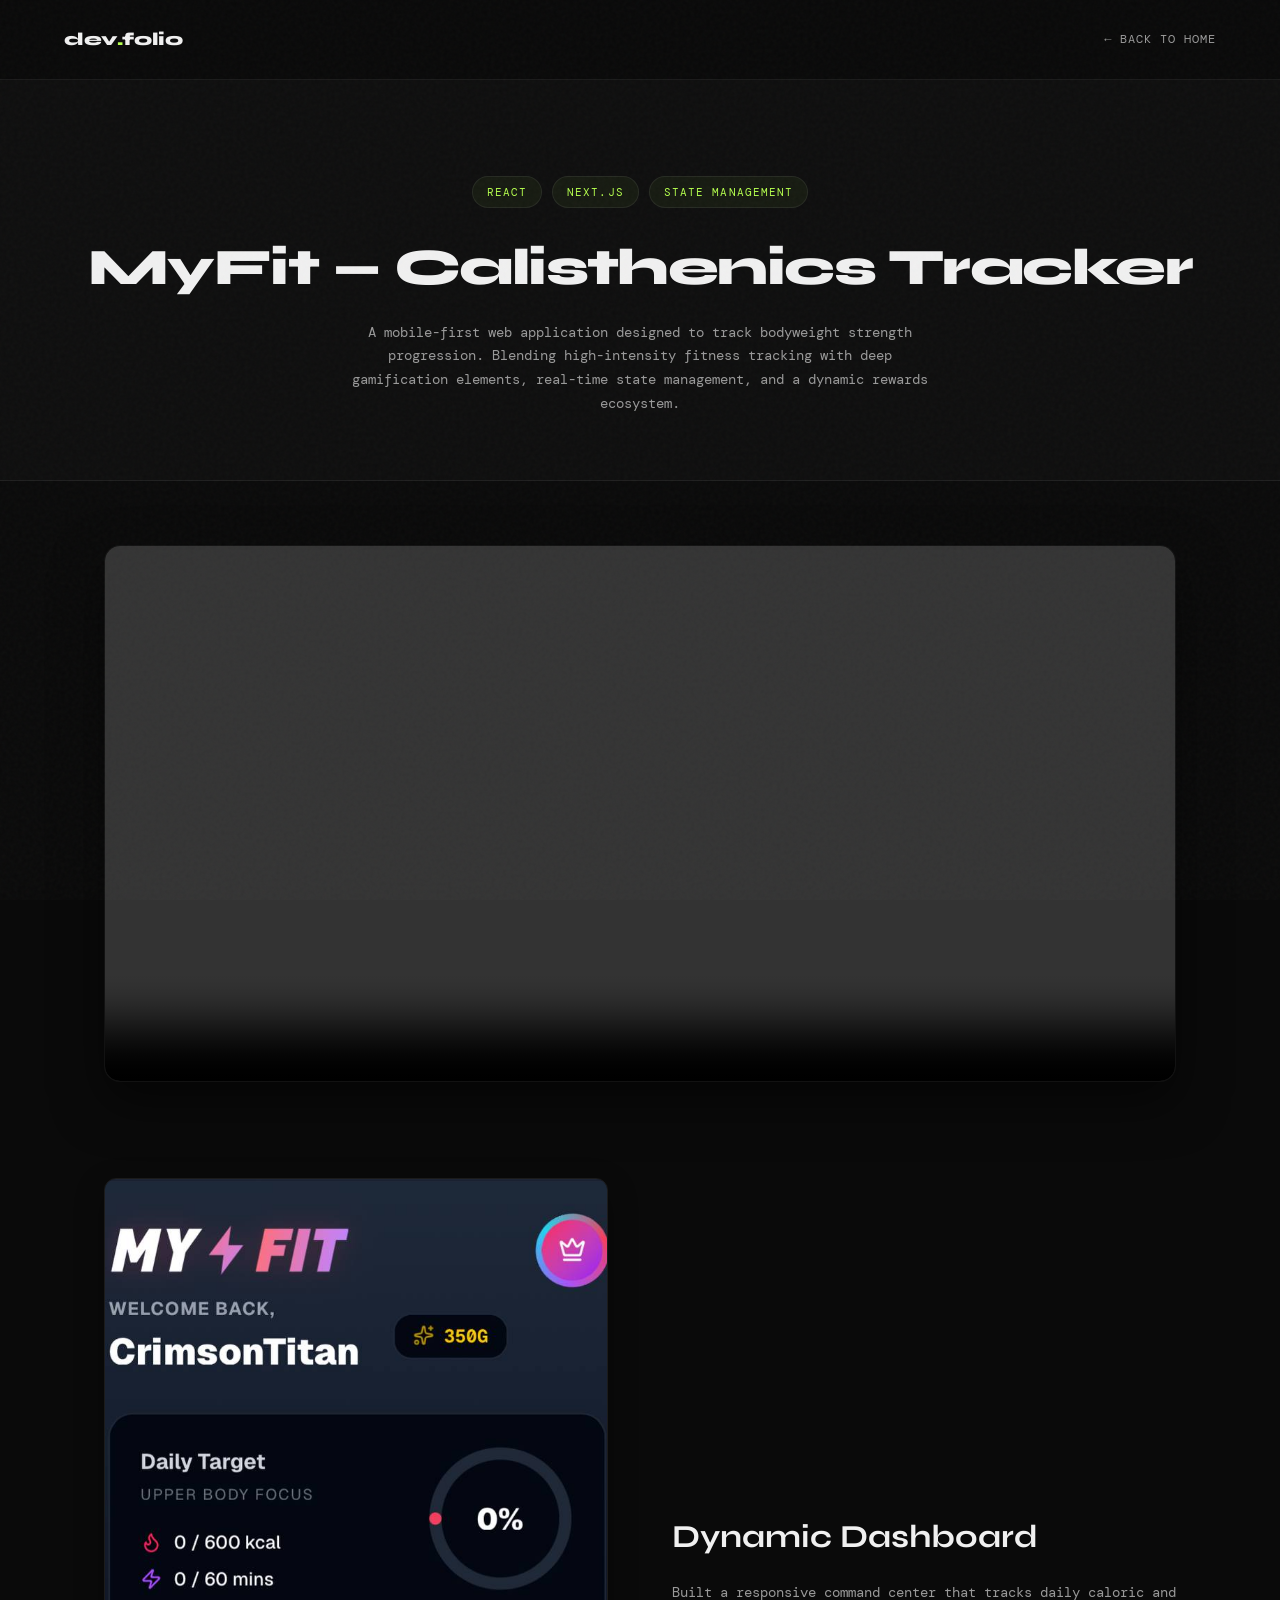
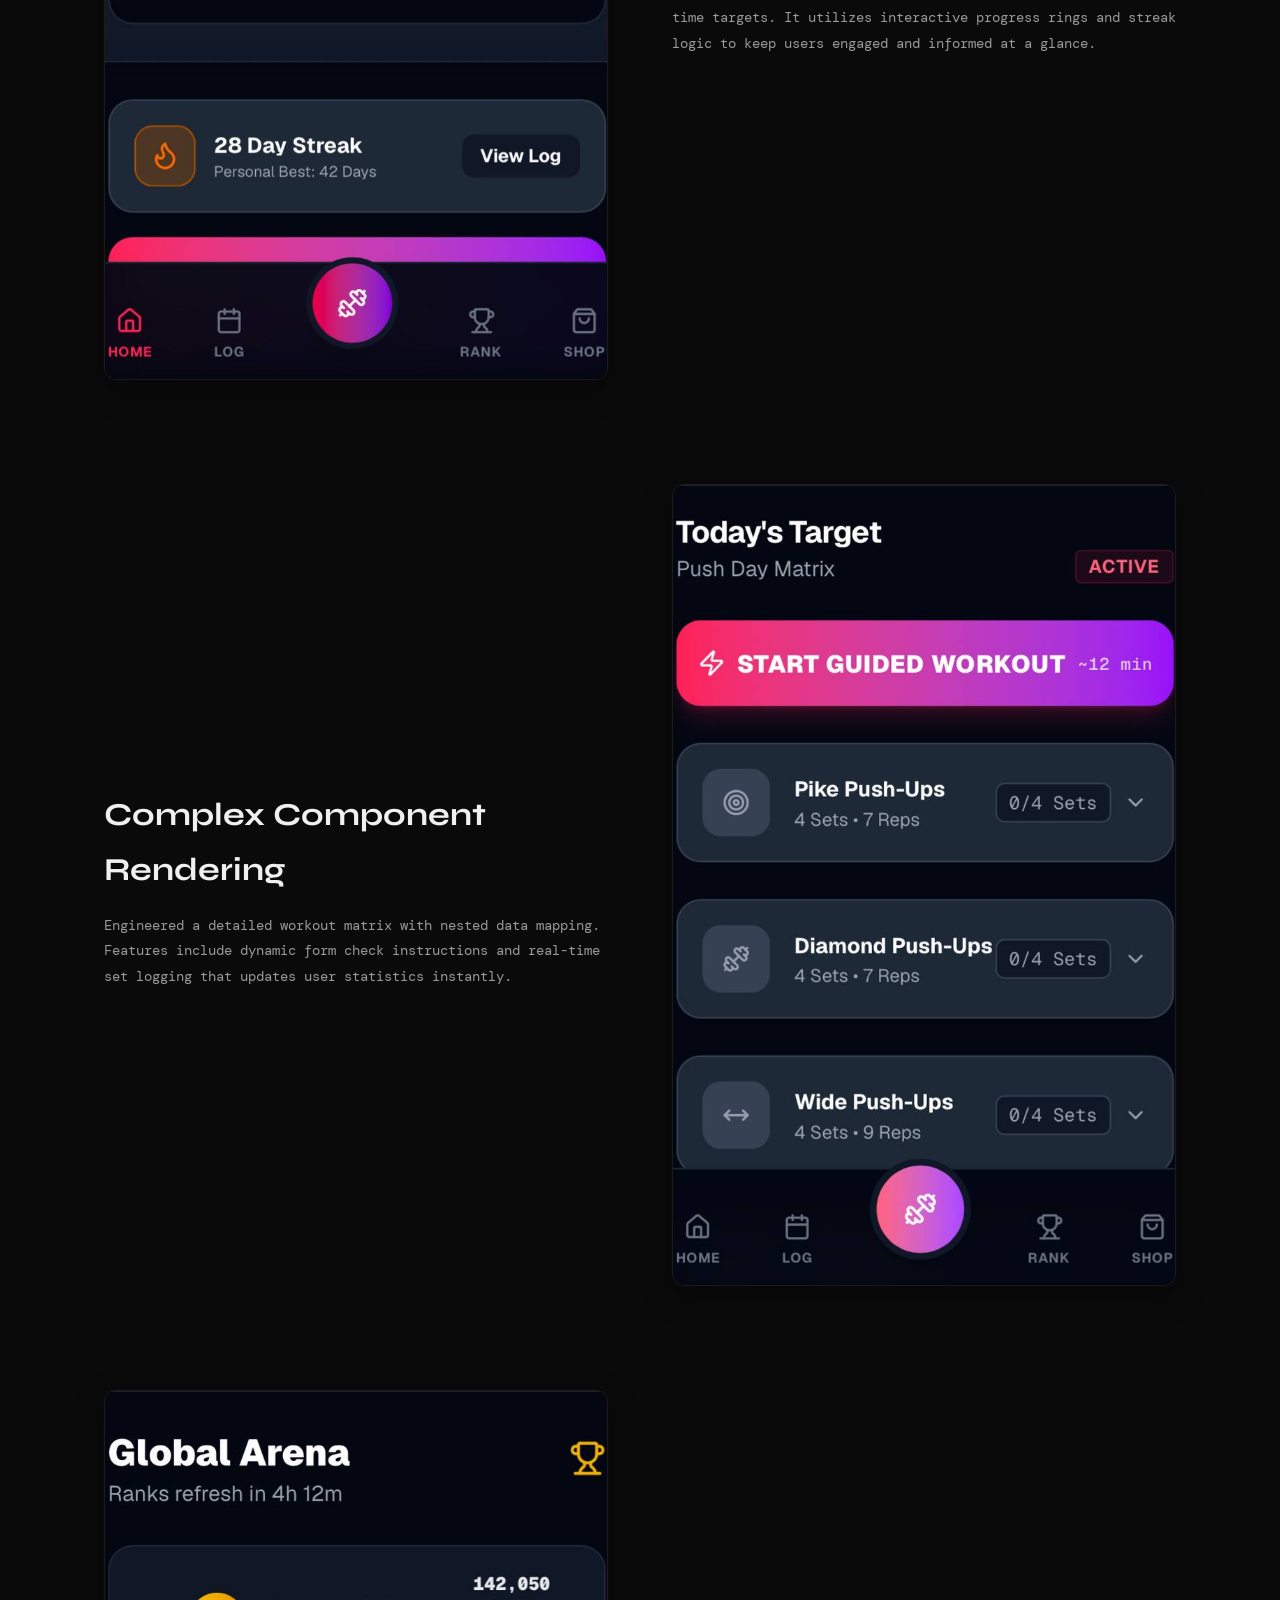
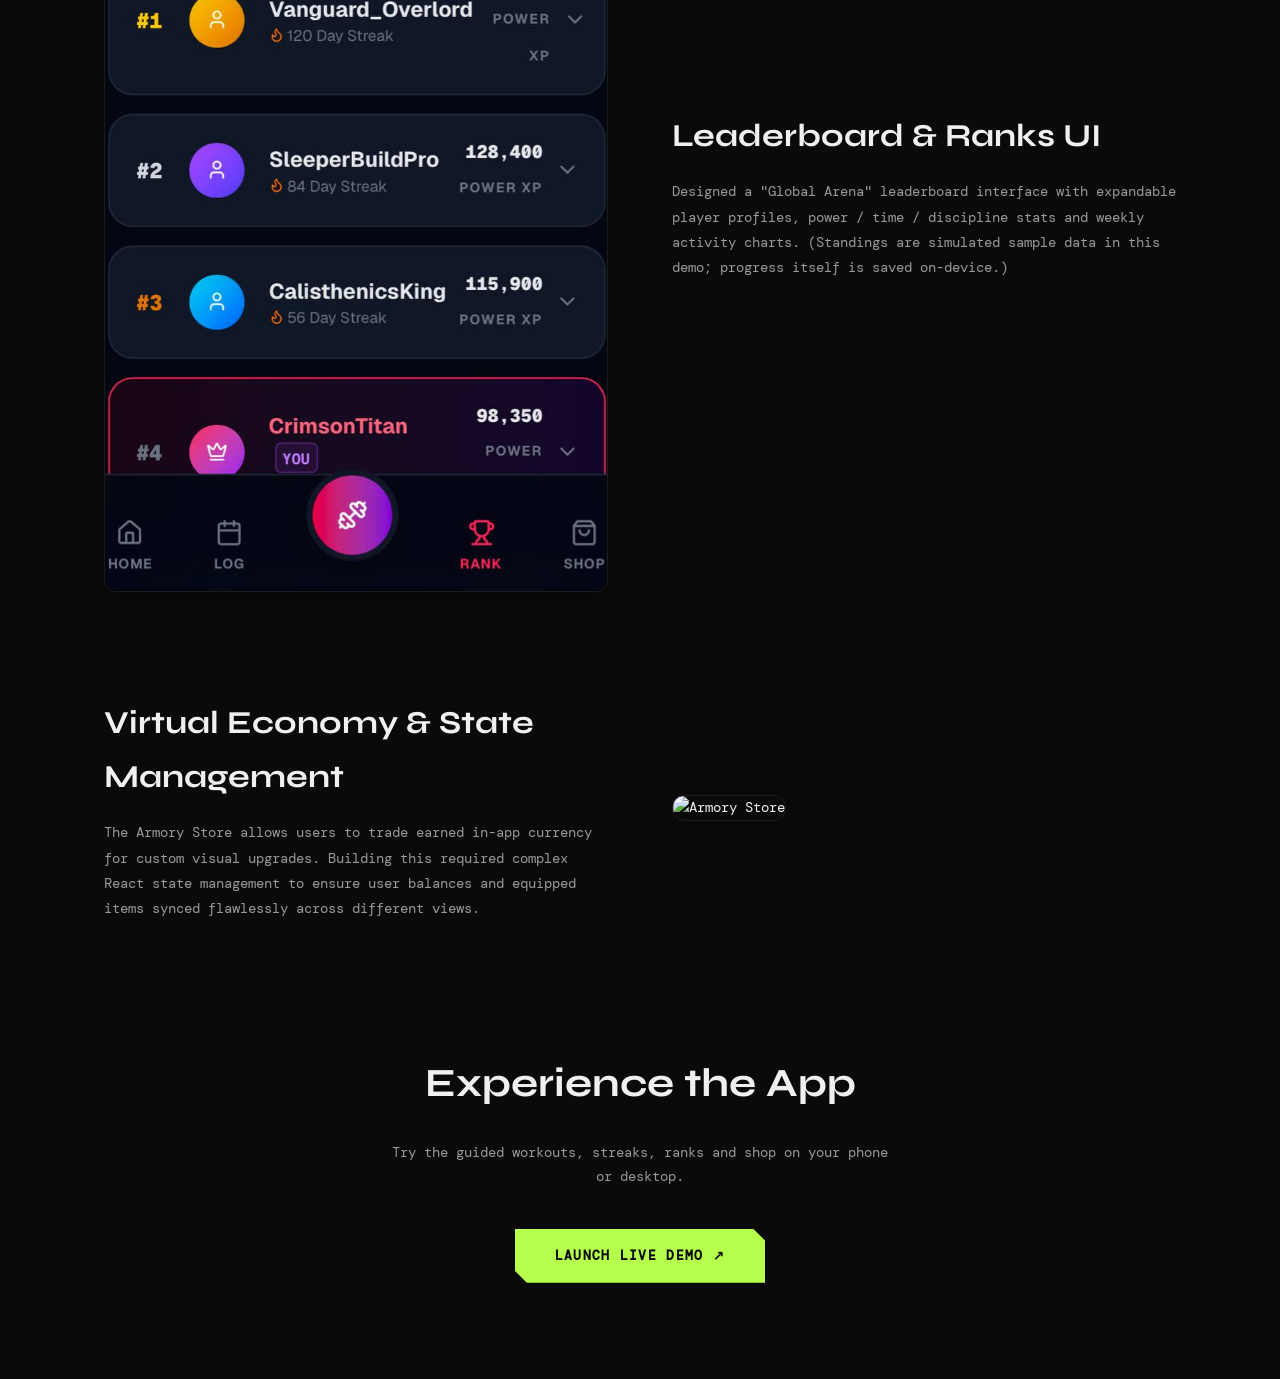
==== work/index.html @ d3188e77 "full update" ====
<!DOCTYPE html>
<html lang="en">
<head>
<meta charset="UTF-8">
<meta name="viewport" content="width=device-width, initial-scale=1.0">
<title>Case Study — Gamified Calisthenics App</title>
<link href="https://fonts.googleapis.com/css2?family=Syne:wght@400;700;800&family=DM+Mono:wght@300;400&display=swap" rel="stylesheet">
<style>
  /* Base styles inherited from main portfolio */
  *, *::before, *::after { box-sizing: border-box; margin: 0; padding: 0; }
  :root {
    --bg-solid: #0a0a0a;
    --bg: rgba(10, 10, 10, 0.65);
    --bg2: rgba(17, 17, 17, 0.68);
    --border: rgba(255,255,255,0.07);
    --accent: #b5ff4d;
    --text: #f0f0f0;
    --muted: #666;
    --muted2: #999;
  }
  html { scroll-behavior: smooth; }
  body { background: #0a0a0a; color: var(--text); font-family: 'DM Mono', monospace; font-size: 14px; line-height: 1.7; overflow-x: hidden; }
  body::before { content: ''; position: fixed; inset: 0; background-image: url("data:image/svg+xml,%3Csvg viewBox='0 0 256 256' xmlns='http://www.w3.org/2000/svg'%3E%3Cfilter id='noise'%3E%3CfeTurbulence type='fractalNoise' baseFrequency='0.9' numOctaves='4' stitchTiles='stitch'/%3E%3C/filter%3E%3Crect width='100%25' height='100%25' filter='url(%23noise)' opacity='0.03'/%3E%3C/svg%3E"); pointer-events: none; z-index: 1000; }
  
  /* Navigation */
  nav { padding: 1.5rem 4rem; display: flex; justify-content: space-between; align-items: center; border-bottom: 1px solid var(--border); background: rgba(10,10,10,0.85); backdrop-filter: blur(12px); position: sticky; top: 0; z-index: 100; }
  .nav-logo { font-family: 'Syne', sans-serif; font-weight: 800; font-size: 18px; color: var(--text); text-decoration: none; }
  .nav-logo span { color: var(--accent); }
  .back-btn { color: var(--muted2); text-decoration: none; font-size: 12px; letter-spacing: 0.08em; text-transform: uppercase; transition: color 0.2s; }
  .back-btn:hover { color: var(--accent); }

  /* Case Study Header */
  .case-header { padding: 6rem 4rem 4rem; text-align: center; border-bottom: 1px solid var(--border); background: var(--bg2); }
  .case-title { font-family: 'Syne', sans-serif; font-size: clamp(2rem, 4vw, 4rem); font-weight: 800; line-height: 1.1; margin-bottom: 1.5rem; letter-spacing: -0.03em; }
  .case-tags { display: flex; justify-content: center; gap: 10px; margin-bottom: 2rem; }
  .case-tag { font-size: 11px; letter-spacing: 0.1em; text-transform: uppercase; padding: 6px 14px; border: 1px solid var(--border); color: var(--accent); background: rgba(181,255,77,0.05); border-radius: 100px; }

  /* Media Container */
  .media-showcase { padding: 4rem; max-width: 1200px; margin: 0 auto; }
  .video-container { width: 100%; border-radius: 16px; overflow: hidden; border: 1px solid var(--border); box-shadow: 0 20px 50px rgba(0,0,0,0.5); margin-bottom: 6rem; background: #000; }
  .video-container video { width: 100%; display: block; }
  
  /* Feature Grid */
  .feature-row { display: grid; grid-template-columns: 1fr 1fr; gap: 4rem; align-items: center; margin-bottom: 6rem; }
  .feature-row:nth-child(even) .feature-text { order: 2; }
  .feature-row:nth-child(even) .feature-img { order: 1; }
  .feature-img img { width: 100%; border-radius: 12px; border: 1px solid var(--border); box-shadow: 0 10px 30px rgba(0,0,0,0.3); }
  .feature-title { font-family: 'Syne', sans-serif; font-size: 2rem; font-weight: 700; color: var(--text); margin-bottom: 1rem; }
  .feature-desc { color: var(--muted2); line-height: 1.8; font-size: 14px; }

  @media (max-width: 768px) {
    nav { padding: 1rem 1.5rem; }
    .case-header, .media-showcase { padding: 3rem 1.5rem; }
    .feature-row { grid-template-columns: 1fr; gap: 2rem; margin-bottom: 4rem; }
    .feature-row:nth-child(even) .feature-text, .feature-row:nth-child(even) .feature-img { order: unset; }
  }
</style>
</head>
<body>

<nav>
  <a href="../index.html" class="nav-logo">dev<span>.</span>folio</a>
  <a href="../index.html" class="back-btn">← Back to Home</a>
</nav>

<header class="case-header">
  <div class="case-tags">
    <span class="case-tag">React</span>
    <span class="case-tag">Next.js</span>
    <span class="case-tag">State Management</span>
  </div>
  <h1 class="case-title">MyFit — Calisthenics Tracker</h1>
  <p style="color: var(--muted2); max-width: 600px; margin: 0 auto;">A mobile-first web application designed to track bodyweight strength progression. Blending high-intensity fitness tracking with deep gamification elements, real-time state management, and a dynamic rewards ecosystem.</p>
</header>

<section class="media-showcase">
  <!-- Main App Video -->
  <div class="video-container">
    <video autoplay loop muted playsinline controls>
      <source src="assets/Screen Recording.mp4" type="video/mp4">
      Your browser does not support the video tag.
    </video>
  </div>

  <!-- Feature 1 -->
  <div class="feature-row">
    <div class="feature-text">
      <h3 class="feature-title">Dynamic Dashboard</h3>
      <p class="feature-desc">Built a responsive command center that tracks daily caloric and time targets. It utilizes interactive progress rings and streak logic to keep users engaged and informed at a glance.</p>
    </div>
    <div class="feature-img">
      <img src="assets/welcome.png" alt="App Dashboard">
    </div>
  </div>

  <!-- Feature 2 -->
  <div class="feature-row">
    <div class="feature-text">
      <h3 class="feature-title">Complex Component Rendering</h3>
      <p class="feature-desc">Engineered a detailed workout matrix with nested data mapping. Features include dynamic form check instructions and real-time set logging that updates user statistics instantly.</p>
    </div>
    <div class="feature-img">
      <img src="assets/workout.png" alt="Workout Matrix">
    </div>
  </div>

  <!-- Feature 3 -->
  <div class="feature-row">
    <div class="feature-text">
      <h3 class="feature-title">Leaderboard & Ranks UI</h3>
      <p class="feature-desc">Designed a "Global Arena" leaderboard interface with expandable player profiles, power / time / discipline stats and weekly activity charts. (Standings are simulated sample data in this demo; progress itself is saved on-device.)</p>
    </div>
    <div class="feature-img">
      <img src="assets/rank.png" alt="Global Arena Leaderboard">
    </div>
  </div>

  <!-- Feature 4 -->
  <div class="feature-row">
    <div class="feature-text">
      <h3 class="feature-title">Virtual Economy & State Management</h3>
      <p class="feature-desc">The Armory Store allows users to trade earned in-app currency for custom visual upgrades. Building this required complex React state management to ensure user balances and equipped items synced flawlessly across different views.</p>
    </div>
    <div class="feature-img">
      <img src="assets/shop.png" alt="Armory Store">
    </div>
  </div>

  <!-- Live Demo CTA (Fixed Position Out of Grid) -->
  <div style="text-align: center; margin-top: 8rem; padding-bottom: 2rem;">
    <h3 style="font-family: 'Syne', sans-serif; font-size: 2.5rem; font-weight: 700; margin-bottom: 1.5rem;">Experience the App</h3>
    <p style="color: var(--muted2); margin-bottom: 2.5rem; max-width: 500px; margin-left: auto; margin-right: auto;">
      Try the guided workouts, streaks, ranks and shop on your phone or desktop.
    </p>
    <a href="https://myfit.us.ci/" target="_blank" rel="noopener noreferrer" style="background: var(--accent); color: #0a0a0a; padding: 16px 40px; font-family: 'DM Mono', monospace; font-size: 13px; font-weight: 700; letter-spacing: 0.1em; text-transform: uppercase; text-decoration: none; display: inline-flex; align-items: center; gap: 10px; transition: transform 0.2s, background 0.2s; clip-path: polygon(0 0, calc(100% - 12px) 0, 100% 12px, 100% 100%, 12px 100%, 0 calc(100% - 12px)); cursor: none;">
      Launch Live Demo ↗
    </a>
  </div>
</section>

</body>
</html>
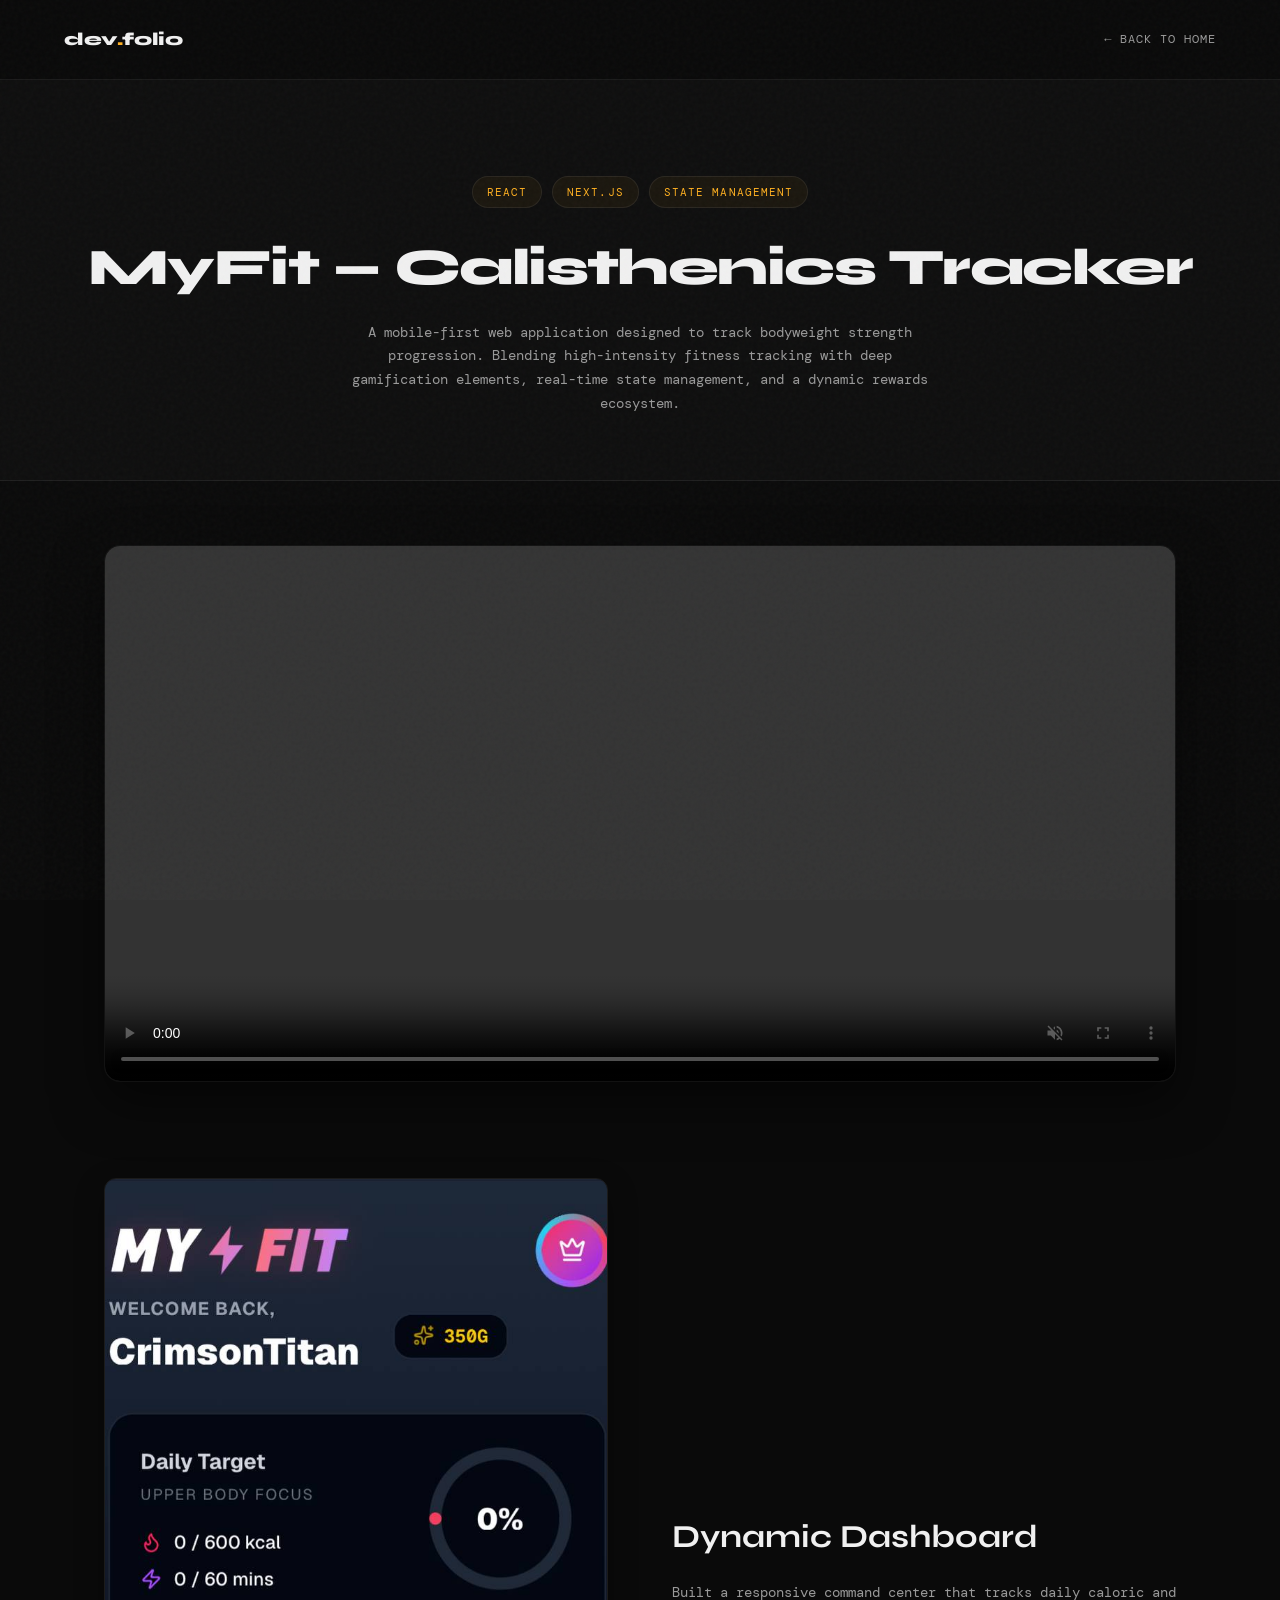
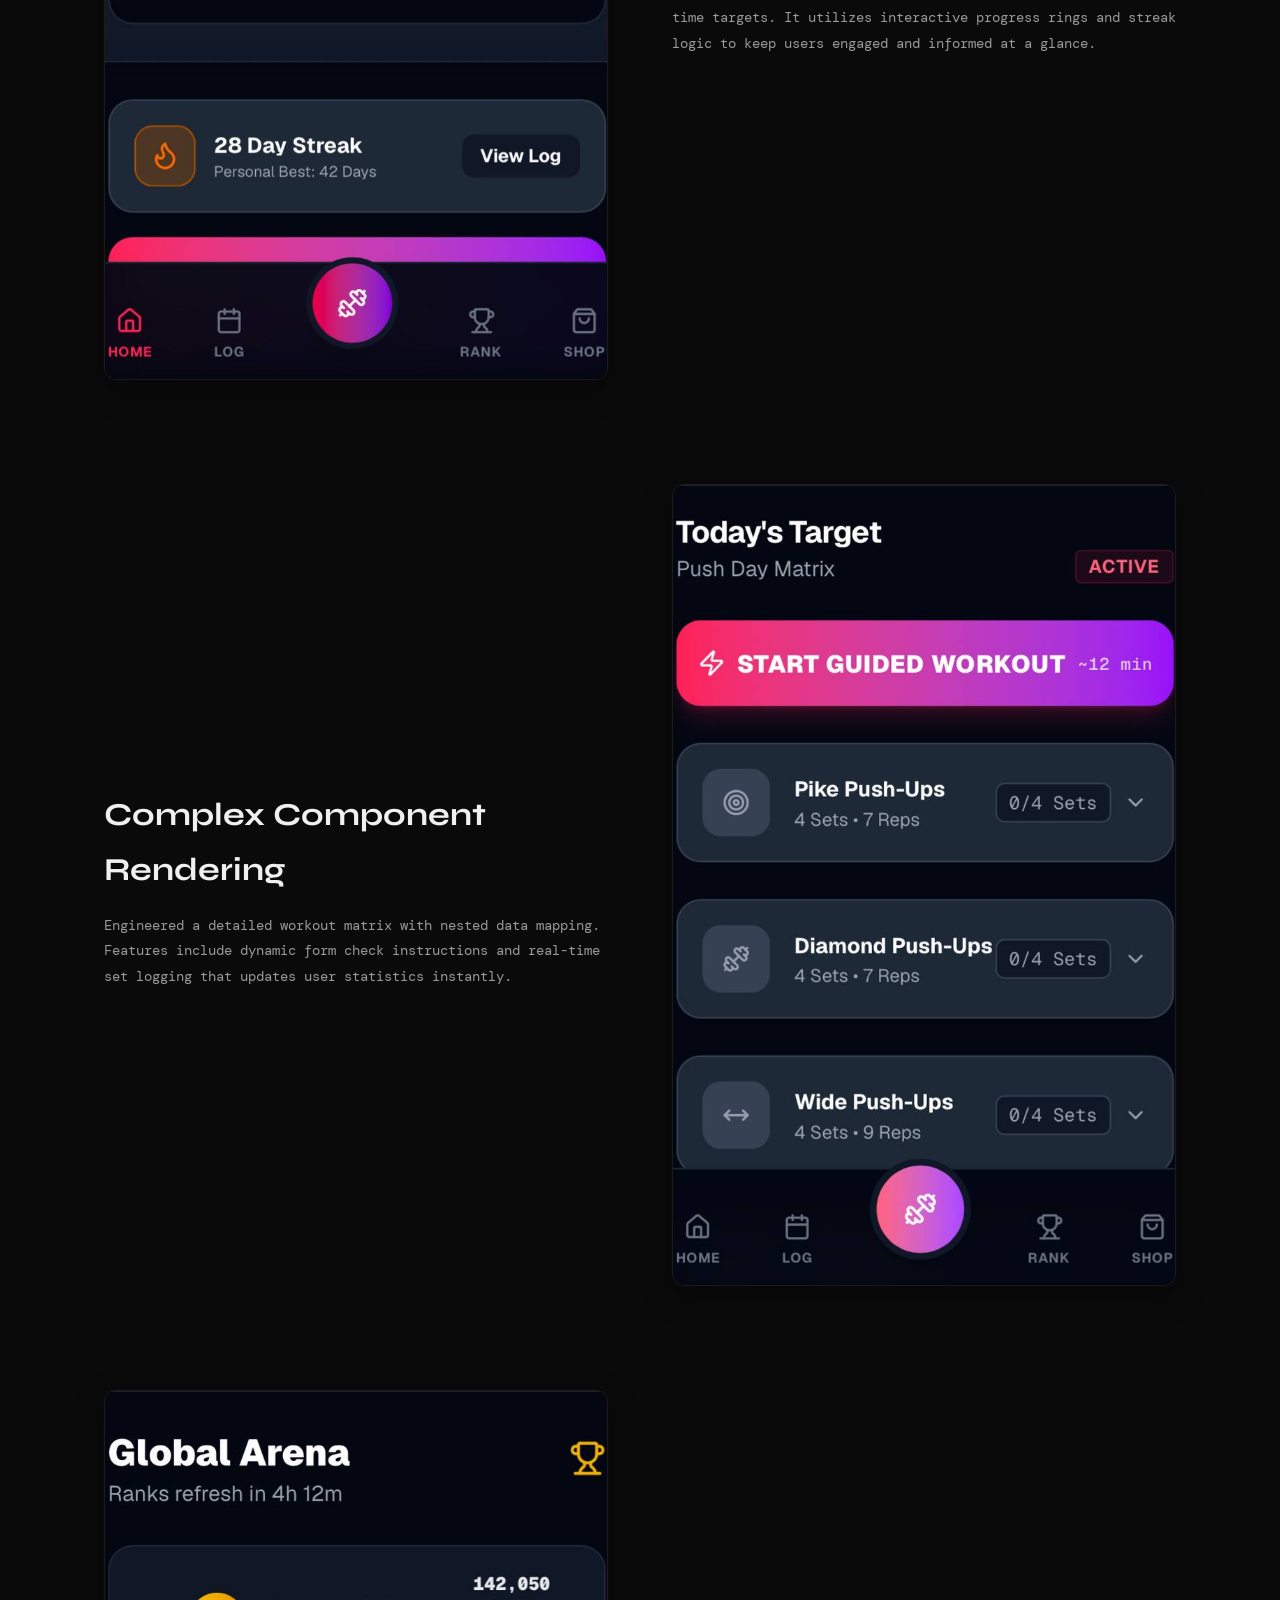
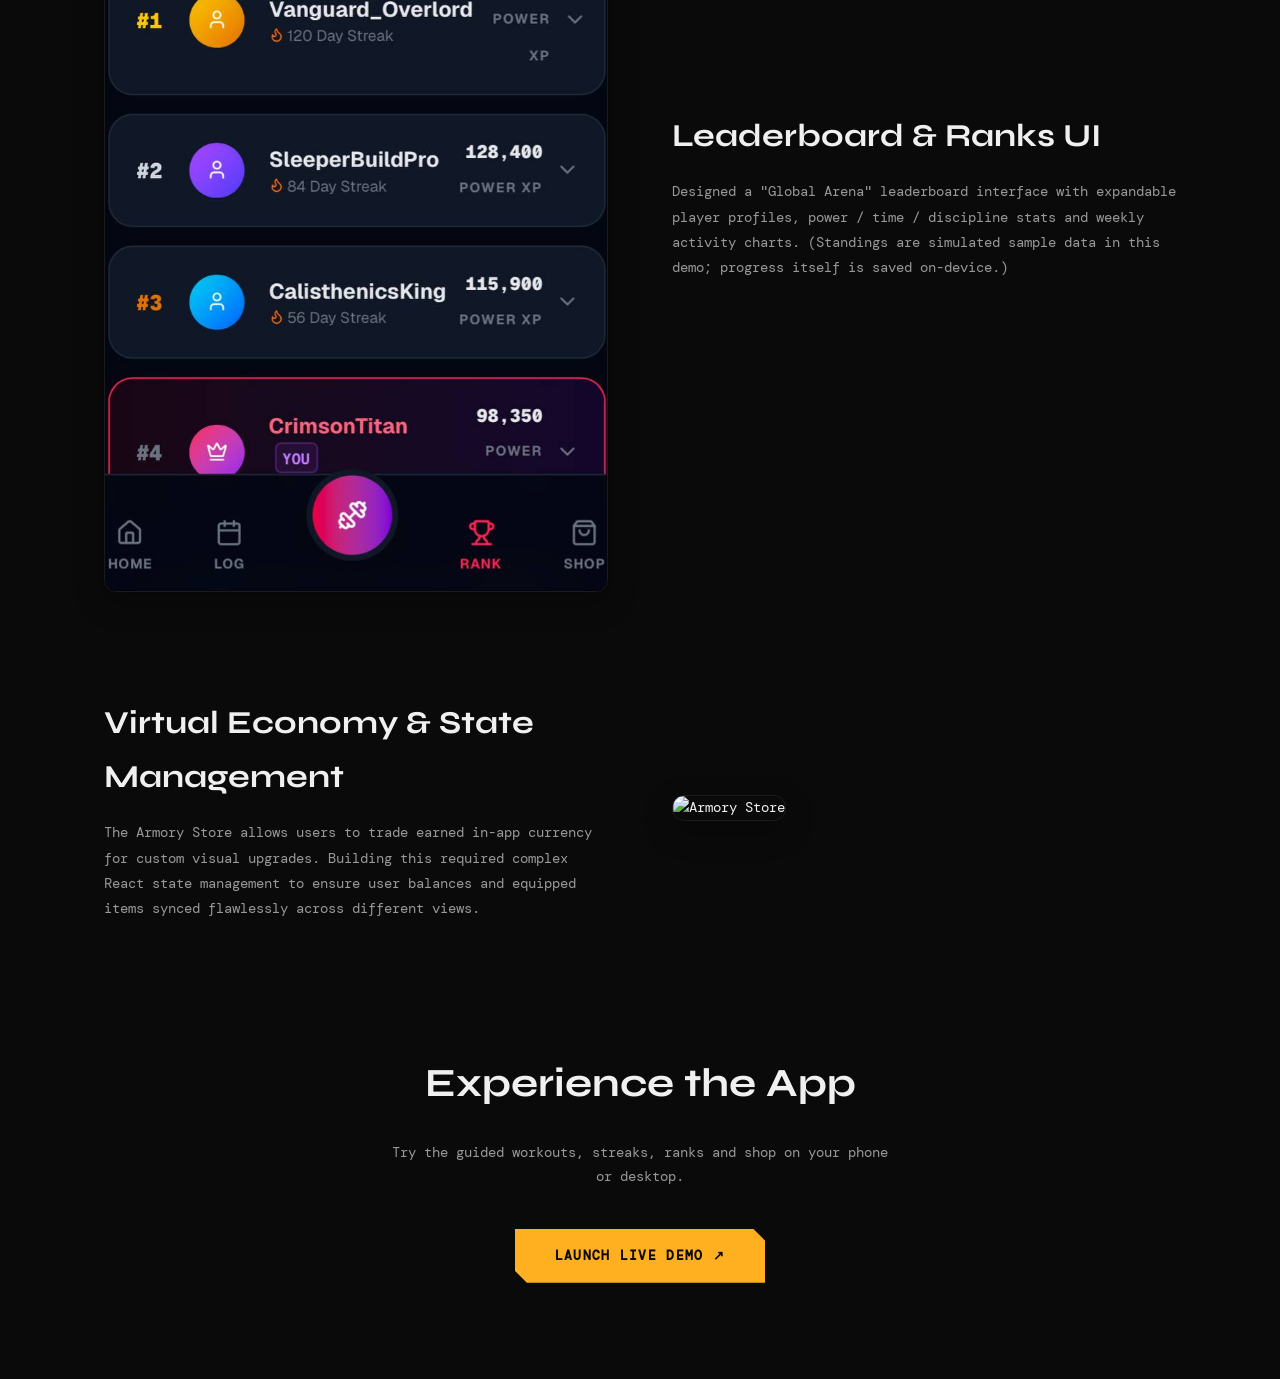
==== commit 10763845: "v5 update" ====
--- a/work/index.html
+++ b/work/index.html
@@ -13,7 +13,7 @@
     --bg: rgba(10, 10, 10, 0.65);
     --bg2: rgba(17, 17, 17, 0.68);
     --border: rgba(255,255,255,0.07);
-    --accent: #b5ff4d;
+    --accent: #ffb020;
     --text: #f0f0f0;
     --muted: #666;
     --muted2: #999;
@@ -33,7 +33,7 @@
   .case-header { padding: 6rem 4rem 4rem; text-align: center; border-bottom: 1px solid var(--border); background: var(--bg2); }
   .case-title { font-family: 'Syne', sans-serif; font-size: clamp(2rem, 4vw, 4rem); font-weight: 800; line-height: 1.1; margin-bottom: 1.5rem; letter-spacing: -0.03em; }
   .case-tags { display: flex; justify-content: center; gap: 10px; margin-bottom: 2rem; }
-  .case-tag { font-size: 11px; letter-spacing: 0.1em; text-transform: uppercase; padding: 6px 14px; border: 1px solid var(--border); color: var(--accent); background: rgba(181,255,77,0.05); border-radius: 100px; }
+  .case-tag { font-size: 11px; letter-spacing: 0.1em; text-transform: uppercase; padding: 6px 14px; border: 1px solid var(--border); color: var(--accent); background: rgba(255,176,32,0.05); border-radius: 100px; }
 
   /* Media Container */
   .media-showcase { padding: 4rem; max-width: 1200px; margin: 0 auto; }
@@ -55,6 +55,7 @@
     .feature-row:nth-child(even) .feature-text, .feature-row:nth-child(even) .feature-img { order: unset; }
   }
 </style>
+<link rel="icon" href="assets/nigat-icon.svg" type="image/svg+xml">
 </head>
 <body>
 
